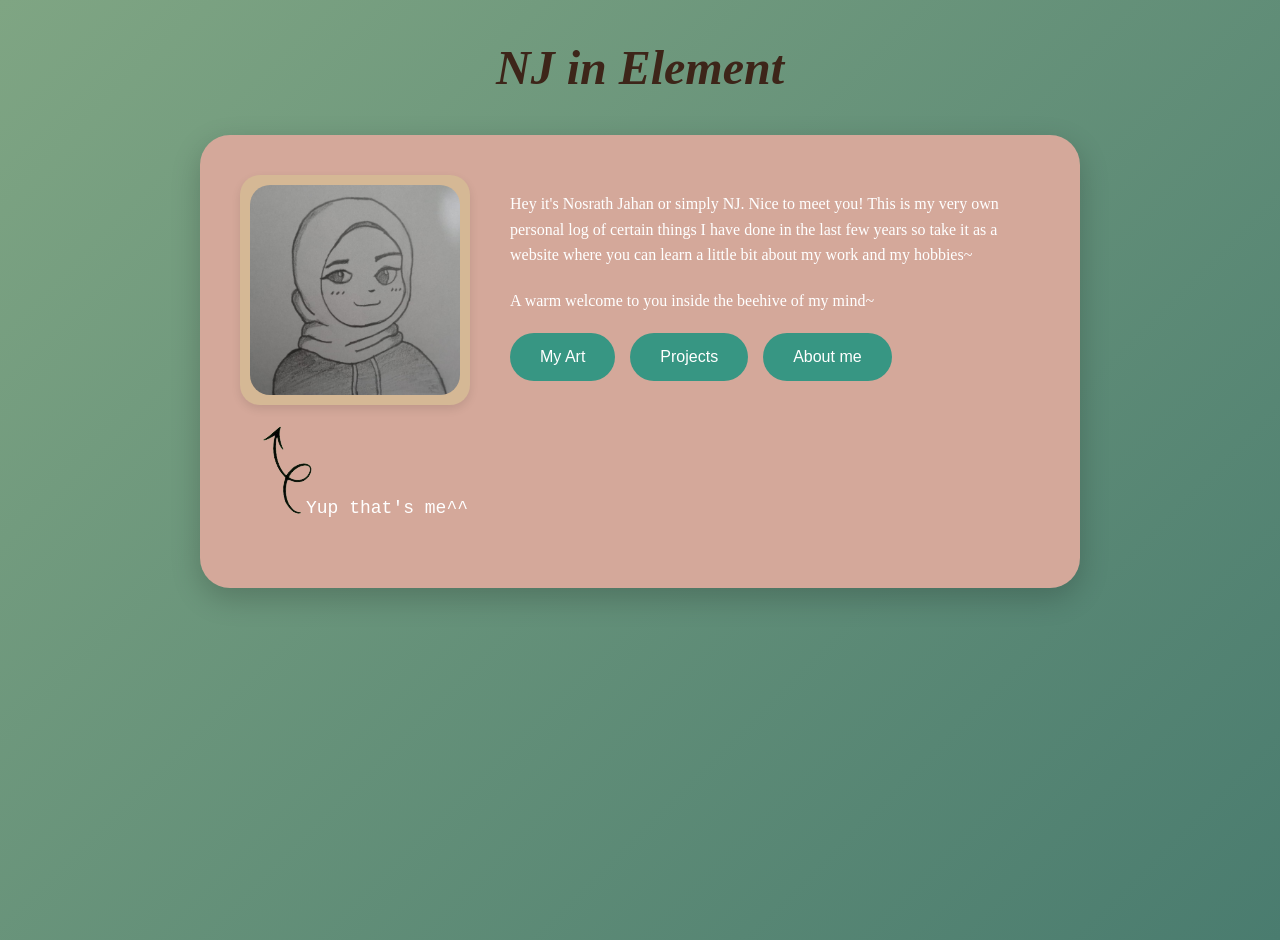
==== Code/home.html @ e6a0ba87 "Made the homepage for my personal website. Added background color, text fonts, font styles and also " ====
<!DOCTYPE html>
<html lang="en">
    <head>
        <meta charset="UTF-8">
        <meta name="viewport" content="width-device-width, initial-scale= 1.0">
        <title>NJ in Element</title>
        <link rel="stylesheet" href="styles.css">
    </head>

<body>
    <!--Title-->
    <h1 class="main-title"> NJ in Element</h1>

    <!--Container-->
    <div class="main-container">
        <div class="profile-section">
            <div class="profile-image">
                <img src="profile.jpeg" alt="NJ's profile picture">
            </div>
            <img src="arrow.png" alt="arrow" class="arrow image">
            <div class="profile-caption"> Yup that's me^^</div>
        </div>

    <!--Text-->
    <div class="text-selection">
        <p class="intro-text">
            Hey it's Nosrath Jahan or simply NJ. Nice to meet you! This is my very own personal log of certain things I have done in the last few years so take it as a website where you can learn a little bit about my work and my hobbies~
        </p>
        <p class="welcome-text">
            A warm welcome to you inside the beehive of my mind~
        </p>

        <!--Navigation Buttons-->
        <div class="nav-buttons">
            <button class="nav-btn">My Art</button>
            <button class="nav-btn">Projects</button>
            <button class="nav-btn">About me</button>
        </div>
    </div>
    </div>
</body>
</html>
---- Code/styles.css ----
body{
    margin: 0;
    padding: 0;
    background: linear-gradient(135deg, #7fa583 0%, #4a7c6f 100%);
    min-height: 100vh;
}

.main-title{
    text-align: center;
    color: #3d2519;
    font-size: 48px;
    margin-top: 40px;
    font-family: Georgia, serif;
    font-style: italic;
}

.main-container {
    background-color: #d4a89a;
    max-width: 800px;
    margin: 40px auto;
    padding: 40px;
    border-radius: 30px;
    display: flex;
    gap: 40px;
    box-shadow: 0 10px 30px rgba(0, 0, 0, 0.2);
}

.profile-section{
    display: flex;
    flex-direction: column;
    align-items: flex-start;
    flex-shrink: 0;
    position: relative;
}

.profile-image {
    width: 230px;
    height: 230px;
    background-color: #d5b895;
    border-radius: 20px;
    border-bottom: 15px;
    box-shadow: 0 4px 10px rgba(0, 0, 0, 0.1);
    position: relative;
}

.profile-image img {
    width: 100%;
    height: 100%;
    object-fit: cover;
    border-radius: 30px;
    padding: 10px;
    box-sizing: border-box;
}

.profile-caption {
    color: #ffffff;
    font-size: 18px;
    font-family: 'Lucida Console', monospace;
    margin: 0;
    text-align: left;
    position: absolute;
    bottom: 30px;
    right: 2px;
}

.arrow-image {
    position: absolute;
    width: 60px;
    height: 50px;
}

.text-section {
    flex: 1;
    font-family: Georgia, serif;
    display: flex;
    flex-direction: column;
}

.intro-text {
    font-size: 16px;
    font-family: Georgia, serif;
    color: #ffffff;
    line-height: 1.6;
    margin-bottom: 20px;
}

.welcome-text{
    font-size: 16px;
    font-family: Georgia, serif;
    color: #ffffff;
    line-height: 1.6;
    margin-bottom: 20px;
}

.nav-buttons {
    display: flex;
    gap: 15px;
    margin-top: auto;
}

.nav-btn {
    background-color: #379683;
    color: white;
    border: none;
    padding: 15px 30px;
    border-radius: 25px;
    font-size: 16px;
    cursor: pointer;
    transition: background-color 0.3s ease;
}

.nav-btn:hover {
    background-color: #06e4b7
}
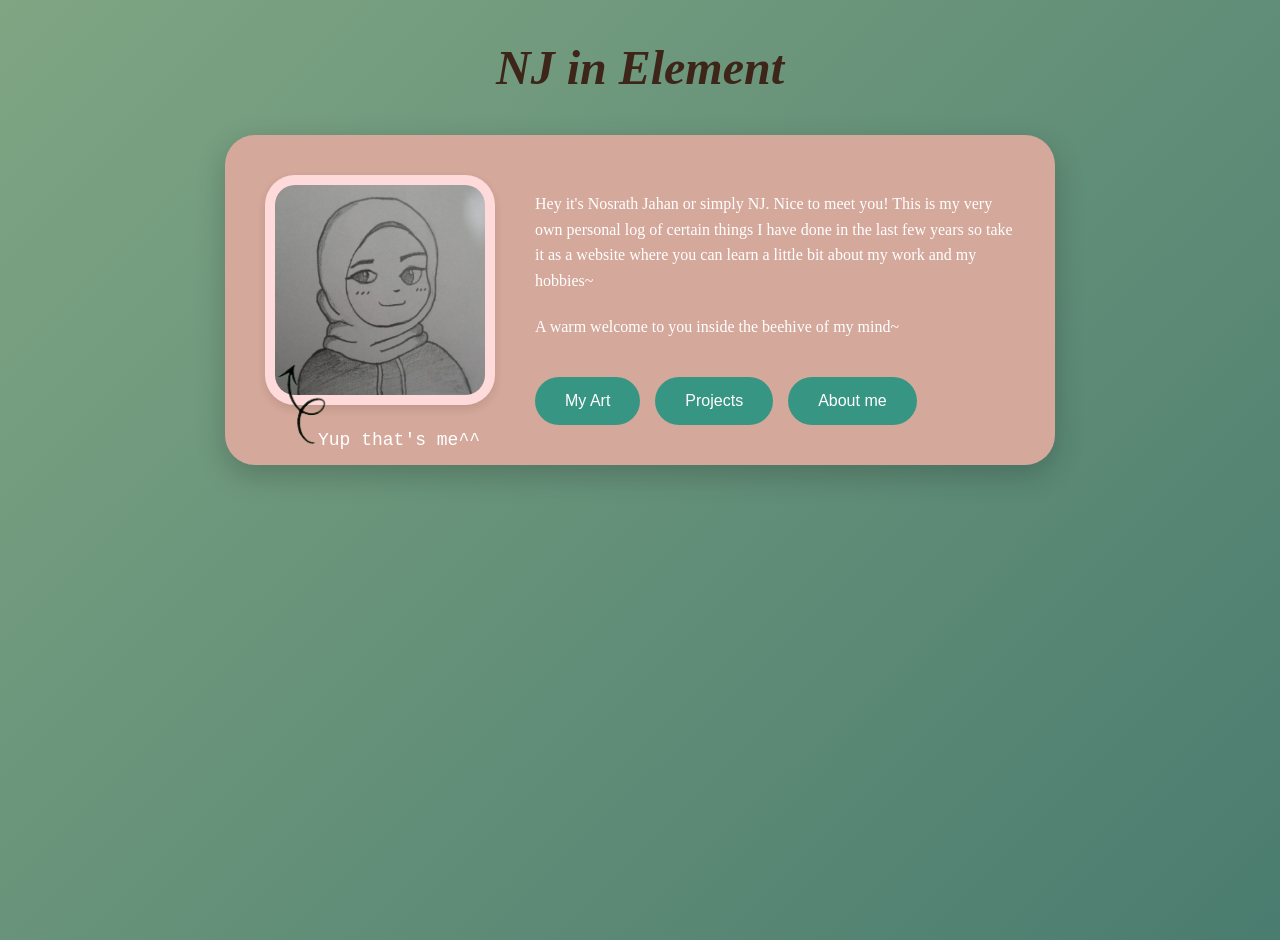
==== commit fc3b9152: "made the arrow connecting my profile caption and profile picture overlay over the profile pic and fi" ====
--- a/Code/home.html
+++ b/Code/home.html
@@ -15,14 +15,14 @@
     <div class="main-container">
         <div class="profile-section">
             <div class="profile-image">
-                <img src="profile.jpeg" alt="NJ's profile picture">
+                <img src="profile.jpeg" alt="NJ's profile picture" class="profile-pic">
+                <img src="arrow.png" alt="arrow" class="arrow-image">
             </div>
-            <img src="arrow.png" alt="arrow" class="arrow image">
             <div class="profile-caption"> Yup that's me^^</div>
         </div>
 
     <!--Text-->
-    <div class="text-selection">
+    <div class="text-section">
         <p class="intro-text">
             Hey it's Nosrath Jahan or simply NJ. Nice to meet you! This is my very own personal log of certain things I have done in the last few years so take it as a website where you can learn a little bit about my work and my hobbies~
         </p>
--- a/Code/styles.css
+++ b/Code/styles.css
@@ -16,7 +16,8 @@
 
 .main-container {
     background-color: #d4a89a;
-    max-width: 800px;
+    max-width: 750px;
+    height: 250px;
     margin: 40px auto;
     padding: 40px;
     border-radius: 30px;
@@ -36,14 +37,14 @@
 .profile-image {
     width: 230px;
     height: 230px;
-    background-color: #d5b895;
-    border-radius: 20px;
+    background-color: #ffdada;
+    border-radius: 30px;
     border-bottom: 15px;
     box-shadow: 0 4px 10px rgba(0, 0, 0, 0.1);
     position: relative;
 }
 
-.profile-image img {
+.profile-pic {
     width: 100%;
     height: 100%;
     object-fit: cover;
@@ -59,14 +60,17 @@
     margin: 0;
     text-align: left;
     position: absolute;
-    bottom: 30px;
-    right: 2px;
+    bottom: -25px;
+    right: 15px;
 }
 
 .arrow-image {
     position: absolute;
-    width: 60px;
-    height: 50px;
+    width: 100px;
+    height: 130px;
+    bottom: -70px;
+    left: -10px;
+    z-index: 10;
 }
 
 .text-section {
@@ -81,7 +85,7 @@
     font-family: Georgia, serif;
     color: #ffffff;
     line-height: 1.6;
-    margin-bottom: 20px;
+    margin-bottom: 5px;
 }
 
 .welcome-text{
@@ -89,7 +93,7 @@
     font-family: Georgia, serif;
     color: #ffffff;
     line-height: 1.6;
-    margin-bottom: 20px;
+    margin-bottom: 5px;
 }
 
 .nav-buttons {
